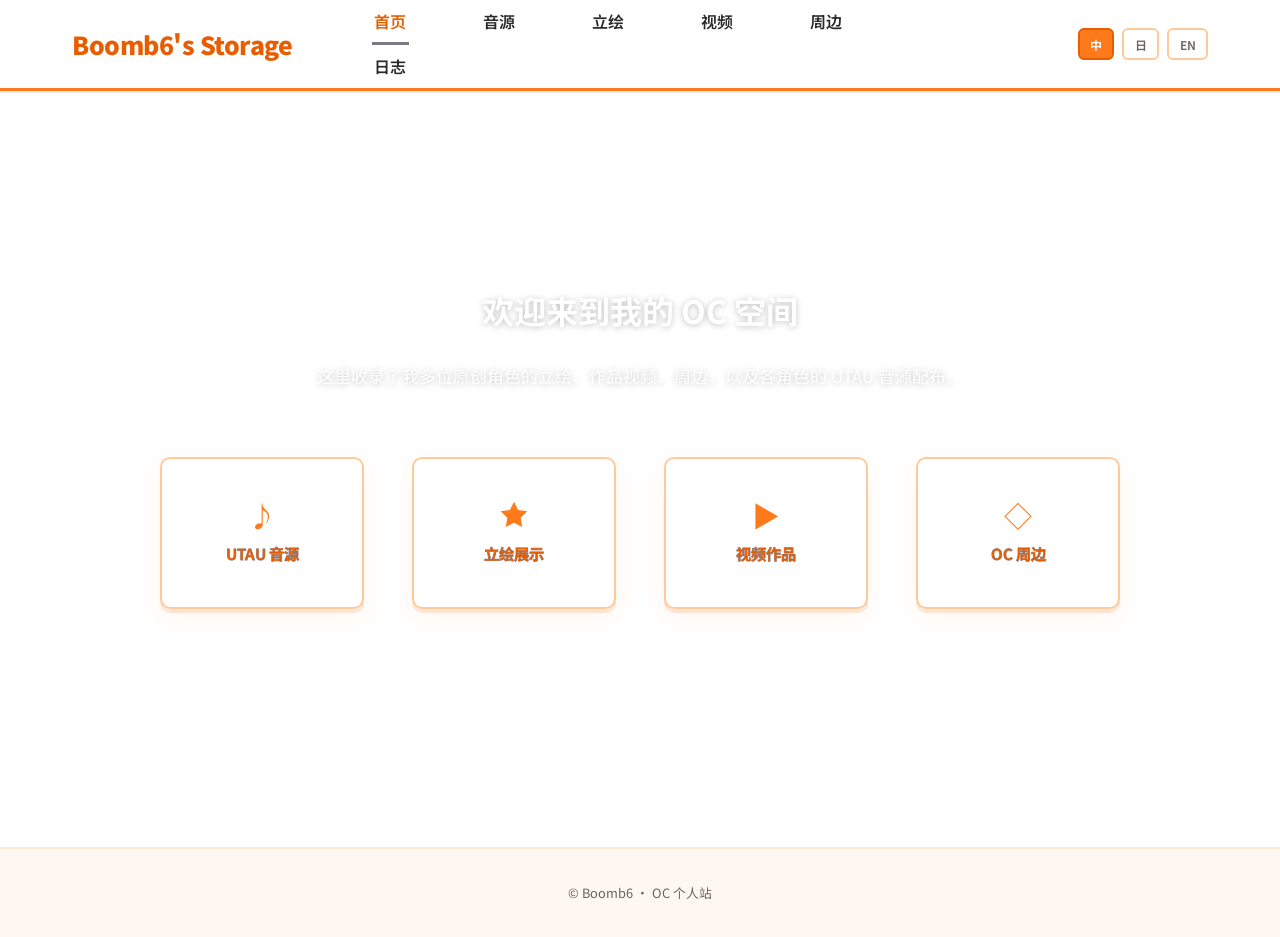
==== index.html @ de1bec45 "Add files via upload" ====
<!DOCTYPE html>
<html lang="zh-CN">
<head>
    <meta charset="UTF-8">
    <meta name="viewport" content="width=device-width, initial-scale=1.0">
    <title>Boomb6's Storage — Home</title>
    <link rel="stylesheet" href="css/style.css">
</head>
<!-- 1. 修改 body 标签，添加 class="has-bg" -->
<body data-page="home" class="has-bg">
    <!-- 导航栏 -->
    <header class="site-header">
        <nav class="nav-inner">
            <a href="index.html" class="site-logo" data-i18n="site.name">Boomb6's Storage</a>
            <ul class="nav-links">
                <li><a href="index.html" data-page="home" data-i18n="nav.home">首页</a></li>
                <li><a href="voicebank.html" data-page="voicebank" data-i18n="nav.voicebank">音源</a></li>
                <li><a href="gallery.html" data-page="gallery" data-i18n="nav.gallery">立绘</a></li>
                <li><a href="videos.html" data-page="videos" data-i18n="nav.videos">视频</a></li>
                <li><a href="merch.html" data-page="merch" data-i18n="nav.merch">周边</a></li>
                <li><a href="blog.html" data-page="blog" data-i18n="nav.blog">日志</a></li>
            </ul>
            <div class="lang-switcher" aria-label="Language">
                <button type="button" data-lang="zh" class="active">中</button>
                <button type="button" data-lang="ja">日</button>
                <button type="button" data-lang="en">EN</button>
            </div>
        </nav>
    </header>

    <!-- 主体内容 -->
    <main class="main-home">
        <!-- 2. 删除原有的背景图 div -->
        <!-- <div class="home-bg" aria-hidden="true">
            <img src="assets/images/home-bg.jpg" alt="">
        </div> -->
        
        <section class="hero">
            <div class="hero-content">
                <img src="assets/images/avatar.png" alt="OC" class="hero-avatar" width="160" height="160" onerror="this.style.display='none'">
                <h1 data-i18n="home.title">欢迎来到我的 OC 空间</h1>
                <p data-i18n="home.subtitle">这里存放着我的原创角色资料、UTAU 音源、立绘、作品视频与周边展示。</p>
                
                <!-- 快捷入口 -->
                <div class="quick-links">
                    <a href="voicebank.html" class="quick-card">
                        <div class="icon">♪</div>
                        <h3 data-i18n="home.quick.voicebank">UTAU 音源</h3>
                    </a>
                    <a href="gallery.html" class="quick-card">
                        <div class="icon" aria-hidden="true">
                            <svg viewBox="0 0 24 24" xmlns="http://www.w3.org/2000/svg" focusable="false">
                                <path d="M12 2l3.09 6.26L22 9.27l-5 4.87 1.18 6.88L12 17.77l-6.18 3.25L7 14.14 2 9.27l6.91-1.01L12 2z"/>
                            </svg>
                        </div>
                        <h3 data-i18n="home.quick.gallery">立绘展示</h3>
                    </a>
                    <a href="videos.html" class="quick-card">
                        <div class="icon">▶</div>
                        <h3 data-i18n="home.quick.videos">视频作品</h3>
                    </a>
                    <a href="merch.html" class="quick-card">
                        <div class="icon">◇</div>
                        <h3 data-i18n="home.quick.merch">OC 周边</h3>
                    </a>
                </div>
            </div>
        </section>
    </main>

    <footer class="site-footer">
        <p data-i18n="footer">© Boomb6 · OC 个人站</p>
    </footer>

    <!-- 脚本 -->
    <script src="js/i18n.js"></script>
    <script src="js/main.js"></script>
</body>
</html>
---- css/style.css ----
/* Boomb6's Storage — 2000s 橙白 + 原子灰 */
@import url('https://fonts.googleapis.com/css2?family=Noto+Sans+JP:wght@400;600;800;900&family=Noto+Sans+SC:wght@400;600;800;900&family=Noto+Sans:wght@400;600;800;900&display=swap');

:root {
  --bg: #ffffff;
  --bg-soft: #fff8f2;
  --bg-card: #ffffff;
  --text: #2a2a2a;
  --text-muted: #6b635c;
  --orange: #ff7a1a;
  --orange-deep: #e85d00;
  --orange-light: #ffb347;
  --orange-pale: #ffe8d4;
  --atomic-gray: #b8b8c0;
  --atomic-gray-deep: #7a7a85;
  --atomic-gray-pale: #ececee;
  --border: #ffc99a;
  --shadow: 0 4px 0 rgba(232, 93, 0, 0.12), 0 8px 24px rgba(255, 122, 26, 0.08);
  --radius: 10px;
  --nav-height: 88px;
  --nav-max-width: 1600px;
  --nav-inline: 4.5rem;
  --nav-link-gap: 4.5rem;
  --max-width: 1280px;
  --space-section: 5rem;
  --space-block: 3rem;
  --space-inline: 3.5rem;
  --font-ja: 'Noto Sans JP', 'MS PGothic', sans-serif;
  --font-zh: 'Noto Sans SC', 'Microsoft YaHei', sans-serif;
  --font-en: 'Noto Sans', 'Trebuchet MS', sans-serif;
  --fw-logo: 900;
  --fw-nav: 600;
}

*, *::before, *::after { box-sizing: border-box; margin: 0; padding: 0; }
html { scroll-behavior: smooth; }

body {
  font-family: var(--font-ja);
  font-weight: 400;
  background: var(--bg);
  background-image:
    linear-gradient(180deg, var(--atomic-gray-pale) 0%, transparent 28%),
    linear-gradient(135deg, var(--bg-soft) 0%, var(--bg) 45%, #fff 100%);
  background-attachment: fixed;
  color: var(--text);
  line-height: 1.85;
  min-height: 100vh;
  display: flex;
  flex-direction: column;
}
body.lang-zh { font-family: var(--font-zh); }
body.lang-en { font-family: var(--font-en); }

/* 顶部导航 */
.site-header {
  position: sticky; top: 0; z-index: 100;
  background: rgba(255, 255, 255, 0.95);
  backdrop-filter: blur(6px);
  border-bottom: 3px solid var(--orange);
  box-shadow: 0 2px 0 var(--atomic-gray-pale);
}
.nav-inner {
  width: 100%; max-width: var(--nav-max-width); margin: 0 auto;
  padding: 0 var(--nav-inline); min-height: var(--nav-height);
  display: flex; align-items: center; justify-content: flex-start; gap: 5rem;
}
.site-logo {
  font-size: 1.55rem; font-weight: var(--fw-logo); color: var(--orange-deep);
  text-decoration: none; letter-spacing: -0.02em; white-space: nowrap;
  flex-shrink: 0; margin-right: auto; line-height: 1.15; -webkit-font-smoothing: antialiased;
}
.nav-links {
  display: flex; flex-wrap: wrap; align-items: center;
  gap: 1rem var(--nav-link-gap); list-style: none; margin-left: auto;
}
.nav-links a {
  color: var(--text); text-decoration: none; font-size: 1rem; font-weight: var(--fw-nav);
  padding: 0.6rem 0.15rem; border-bottom: 3px solid transparent; transition: color 0.2s, border-color 0.2s;
}
.nav-links a:hover { color: var(--orange); }
.nav-links a.active { color: var(--orange-deep); border-bottom-color: var(--atomic-gray-deep); }
.lang-switcher { display: flex; gap: 0.5rem; flex-shrink: 0; margin-left: 3.5rem; }
.lang-switcher button {
  background: var(--bg); border: 2px solid var(--border); color: var(--text-muted);
  font-size: 0.75rem; font-weight: 600; padding: 0.35rem 0.65rem; border-radius: 6px;
  cursor: pointer; font-family: inherit; transition: all 0.2s;
}
.lang-switcher button:hover, .lang-switcher button.active {
  background: var(--orange); border-color: var(--orange-deep); color: #fff;
}

/* 主内容 */
main {
  flex: 1; max-width: var(--max-width); width: 100%; margin: 0 auto;
  padding: var(--space-section) var(--space-inline) 6rem;
}
.page-title { font-size: 1.75rem; font-weight: 700; margin-bottom: 1rem; letter-spacing: 0.03em; color: var(--orange-deep); }
.page-desc { color: var(--text-muted); font-size: 1rem; margin-bottom: var(--space-section); max-width: 48rem; line-height: 1.95; }

/* =========================================
   ✅ 首页专属样式（轻盈中心橙色渐变 + 小标题灰色描边）
   ========================================= */
body[data-page="home"] {
  background-image: 
    url('../assets/images/home-overlay-light.png'),
    url('../assets/images/home-bg.jpg') !important;
  background-size: cover, cover !important;
  background-position: center, center !important;
  background-attachment: fixed, fixed !important;
  background-repeat: no-repeat, no-repeat !important;
  background-color: var(--bg);
}

/* 首页大标题/描述：白色+轻微阴影 */
.hero h1, .hero p, 
body[data-page="home"] .page-title, 
body[data-page="home"] .page-desc {
  color: #ffffff !important;
  text-shadow: 0 1px 6px rgba(0, 0, 0, 0.25) !important;
}

/* ✅ 新增：首页小标题灰色描边，提升清晰度 */
.quick-card h3 {
  color: var(--orange-deep) !important;
  text-shadow: none !important;
  /* 使用 paint-order 让描边在文字下层，不侵蚀字形 */
  -webkit-text-stroke: 0.8px var(--atomic-gray-deep);
  paint-order: stroke fill;
}
/* ========================================= */

/* 首页布局 */
.main-home {
  position: relative; flex: 1; width: 100%; max-width: none; margin: 0; padding: 0;
  min-height: calc(100svh - var(--nav-height) - 5.5rem);
  display: flex; flex-direction: column; align-items: stretch; overflow: hidden;
}
.hero {
  position: relative; z-index: 1; flex: 1; width: 100%; max-width: var(--max-width);
  margin: 0 auto; padding: 5rem var(--space-inline) 6rem; text-align: center;
  display: flex; flex-direction: column; justify-content: center;
}
.hero-content { position: relative; width: 100%; }
.hero-avatar {
  width: 180px; height: 180px; border-radius: 50%; object-fit: cover;
  border: 4px solid var(--orange); box-shadow: 0 0 0 4px var(--atomic-gray-pale), var(--shadow);
  margin-bottom: 2.5rem; background: var(--orange-pale);
}
.hero h1 { font-size: 2rem; font-weight: 700; margin-bottom: 1.25rem; }
.hero p { max-width: 48rem; margin: 0 auto 4rem; font-size: 1.05rem; line-height: 1.95; }
.quick-links {
  display: grid; grid-template-columns: repeat(auto-fit, minmax(180px, 1fr));
  gap: var(--space-block); margin-top: 3rem; max-width: 960px; margin-left: auto; margin-right: auto;
}
.quick-card {
  display: flex; flex-direction: column; align-items: center; justify-content: flex-start;
  border: 2px solid var(--border); border-radius: var(--radius); padding: 2.5rem 2rem;
  min-height: 9.5rem; text-decoration: none; color: var(--text); text-align: center;
  transition: transform 0.2s, box-shadow 0.2s, border-color 0.2s; box-shadow: var(--shadow);
  background: rgba(255, 255, 255, 0.92) !important; backdrop-filter: blur(4px);
}
.quick-card:hover {
  transform: translateY(-4px); border-color: var(--atomic-gray-deep);
  box-shadow: 0 6px 0 rgba(122, 122, 133, 0.25), 0 12px 28px rgba(255, 122, 26, 0.12);
}
.quick-card .icon {
  display: flex; align-items: center; justify-content: center; width: 2rem; height: 2rem;
  margin: 0 0 0.75rem; font-size: 1.75rem; line-height: 1; color: var(--orange); flex-shrink: 0;
}
.quick-card .icon svg { display: block; width: 100%; height: 100%; fill: currentColor; }
.quick-card h3 { margin: 0; font-size: 0.95rem; font-weight: 600; line-height: 1.4; }

/* 卡片通用 */
.card {
  background: var(--bg-card); border: 2px solid var(--border); border-radius: var(--radius);
  padding: 3.25rem; margin-bottom: var(--space-block); box-shadow: var(--shadow);
}
.card h2 {
  font-size: 1.15rem; font-weight: 700; margin-bottom: 1.25rem; padding-bottom: 0.75rem;
  border-bottom: 2px dashed var(--atomic-gray); color: var(--orange-deep);
}

/* 音源页 */
.voicebank-info { display: flex; flex-wrap: wrap; gap: 4rem; align-items: flex-start; }
.voicebank-cover {
  width: 220px; height: 220px; border-radius: var(--radius); object-fit: cover;
  background: var(--orange-pale); flex-shrink: 0; border: 3px solid var(--orange);
  box-shadow: 0 0 0 3px var(--atomic-gray-pale);
}
.voicebank-meta { flex: 1; min-width: 240px; }
.voicebank-char-name { font-size: 1.5rem; font-weight: 700; letter-spacing: 0.04em; margin-bottom: 1.5rem; color: var(--orange-deep); }
.voicebank-meta dl { display: grid; grid-template-columns: auto 1fr; gap: 1rem 2.5rem; font-size: 0.95rem; margin-bottom: 2rem; line-height: 1.8; }
.voicebank-meta dt { color: var(--text-muted); font-weight: 600; }
.voicebank-meta dd { font-weight: 500; }
.audio-preview { margin: 2rem 0; }
.audio-preview audio { width: 100%; max-width: 420px; height: 44px; }
.audio-preview label { display: block; font-size: 0.9rem; font-weight: 600; color: var(--orange-deep); margin-bottom: 0.75rem; }
.btn-download {
  display: inline-flex; align-items: center; gap: 0.6rem;
  background: linear-gradient(180deg, var(--orange-light) 0%, var(--orange) 100%);
  color: #fff; text-decoration: none; padding: 0.85rem 1.5rem; border-radius: var(--radius);
  font-size: 0.95rem; font-weight: 600; border: 2px solid var(--orange-deep); cursor: pointer;
  transition: filter 0.2s, transform 0.2s; box-shadow: 0 3px 0 var(--orange-deep);
}
.btn-download:hover { filter: brightness(1.05); transform: translateY(-1px); }
.btn-download:active { transform: translateY(2px); box-shadow: none; }
.btn-download svg { width: 18px; height: 18px; }
.usage-note {
  font-size: 0.85rem; color: var(--text-muted); margin-top: 1.5rem; line-height: 1.85;
  padding: 1rem 1.25rem; background: var(--atomic-gray-pale);
  border-left: 4px solid var(--atomic-gray-deep); border-radius: 0 var(--radius) var(--radius) 0;
}

/* 立绘画廊 */
body[data-page="gallery"] main { max-width: 1100px; }
.gallery-stack { display: flex; flex-direction: column; align-items: center; gap: var(--space-section); width: 100%; }
.gallery-item { width: 100%; max-width: 1000px; margin: 0; display: flex; flex-direction: column; gap: 1rem; }
.gallery-item figcaption { font-size: 1.05rem; font-weight: 700; color: var(--orange-deep); padding: 0 0.25rem; letter-spacing: 0.03em; }
.gallery-figure-media {
  display: flex; justify-content: center; align-items: center; width: 100%; padding: 1.75rem;
  background: var(--bg-card); border: 2px solid var(--border); border-radius: var(--radius);
  box-shadow: var(--shadow); transition: border-color 0.2s, box-shadow 0.2s; min-height: 160px;
}
.gallery-item:hover .gallery-figure-media { border-color: var(--atomic-gray-deep); box-shadow: 0 6px 0 rgba(122, 122, 133, 0.2), 0 12px 28px rgba(255, 122, 26, 0.1); }
.gallery-item img { display: block; width: auto; height: auto; max-width: 100%; max-height: min(85vh, 1200px); object-fit: contain; background: transparent; cursor: zoom-in; }
.gallery-item.is-portrait img { max-height: min(90vh, 1400px); }
.gallery-item.is-landscape img { max-width: 100%; max-height: min(72vh, 900px); }
.gallery-item.is-square img { max-width: min(100%, 720px); max-height: min(85vh, 900px); }
.gallery-figure-media:has(img.is-broken) { min-height: 200px; background: linear-gradient(135deg, var(--orange-pale) 0%, var(--atomic-gray-pale) 100%); }
.gallery-figure-media:has(img.is-broken)::after { content: 'Image'; color: var(--text-muted); font-size: 0.85rem; font-weight: 600; }

/* 灯箱 */
.lightbox { display: none; position: fixed; inset: 0; z-index: 200; background: rgba(232, 93, 0, 0.88); align-items: center; justify-content: center; padding: 2rem; }
.lightbox.open { display: flex; }
.lightbox img { width: auto; height: auto; max-width: 96vw; max-height: 92vh; object-fit: contain; border-radius: var(--radius); border: 4px solid #fff; box-shadow: 0 0 0 4px var(--atomic-gray); }
.lightbox-close { position: absolute; top: 1.5rem; right: 1.5rem; background: #fff; border: 2px solid var(--orange-deep); color: var(--orange-deep); font-size: 1.5rem; width: 2.5rem; height: 2.5rem; border-radius: 50%; cursor: pointer; line-height: 1; font-weight: 700; }

/* 视频 */
.video-grid { display: grid; gap: var(--space-section); }
.video-item { background: var(--bg-card); border: 2px solid var(--border); border-radius: var(--radius); overflow: hidden; box-shadow: var(--shadow); }
.video-wrapper { position: relative; padding-bottom: 56.25%; height: 0; background: #1a1a1a; border-bottom: 3px solid var(--orange); }
.video-wrapper iframe, .video-wrapper video { position: absolute; top: 0; left: 0; width: 100%; height: 100%; border: none; }
.video-item .video-info { padding: 2rem 2.25rem; }
.video-item h3 { font-size: 1.1rem; font-weight: 700; margin-bottom: 0.5rem; color: var(--orange-deep); }
.video-item p { font-size: 0.9rem; color: var(--text-muted); line-height: 1.8; }

/* 周边 */
.merch-grid { display: grid; grid-template-columns: repeat(auto-fill, minmax(300px, 1fr)); gap: var(--space-block); }
.merch-item { background: var(--bg-card); border: 2px solid var(--border); border-radius: var(--radius); overflow: hidden; box-shadow: var(--shadow); transition: border-color 0.2s; }
.merch-item:hover { border-color: var(--atomic-gray-deep); }
.merch-item img { width: 100%; aspect-ratio: 1; object-fit: cover; background: var(--orange-pale); border-bottom: 2px solid var(--border); }
.merch-item .merch-body { padding: 2rem 2.25rem; }
.merch-item h3 { font-size: 1rem; font-weight: 700; margin-bottom: 0.5rem; color: var(--orange-deep); }
.merch-item p { font-size: 0.9rem; color: var(--text-muted); line-height: 1.8; }
.merch-tag { display: inline-block; font-size: 0.75rem; font-weight: 600; padding: 0.25rem 0.65rem; background: var(--atomic-gray-pale); border: 1px solid var(--atomic-gray); border-radius: 6px; margin-top: 0.75rem; color: var(--atomic-gray-deep); }

/* 页脚 */
.site-footer { text-align: center; padding: 2rem; font-size: 0.8rem; color: var(--text-muted); border-top: 2px solid var(--orange-pale); background: var(--bg-soft); margin-top: 2rem; }

/* 占位图 */
.placeholder-img { background: linear-gradient(135deg, var(--orange-pale) 0%, var(--atomic-gray-pale) 100%); display: flex; align-items: center; justify-content: center; color: var(--text-muted); font-size: 0.8rem; font-weight: 600; }

/* 响应式 */
@media (max-width: 768px) {
  .nav-inner { flex-wrap: wrap; padding: 1.25rem 1.5rem; gap: 1.25rem; min-height: auto; }
  .site-logo { width: 100%; margin-right: 0; font-size: 1.35rem; }
  .nav-links { width: 100%; margin-left: 0; justify-content: flex-start; gap: 0.75rem 1.75rem; }
  .lang-switcher { margin-left: 0; }
  main { padding: 2.5rem 1.25rem 4rem; }
  .main-home { min-height: calc(100svh - var(--nav-height) - 6rem); }
  .hero { padding: 2.5rem 1.25rem 3.5rem; }
  .card { padding: 1.75rem; }
  .voicebank-cover { width: 100%; max-width: 220px; }
}
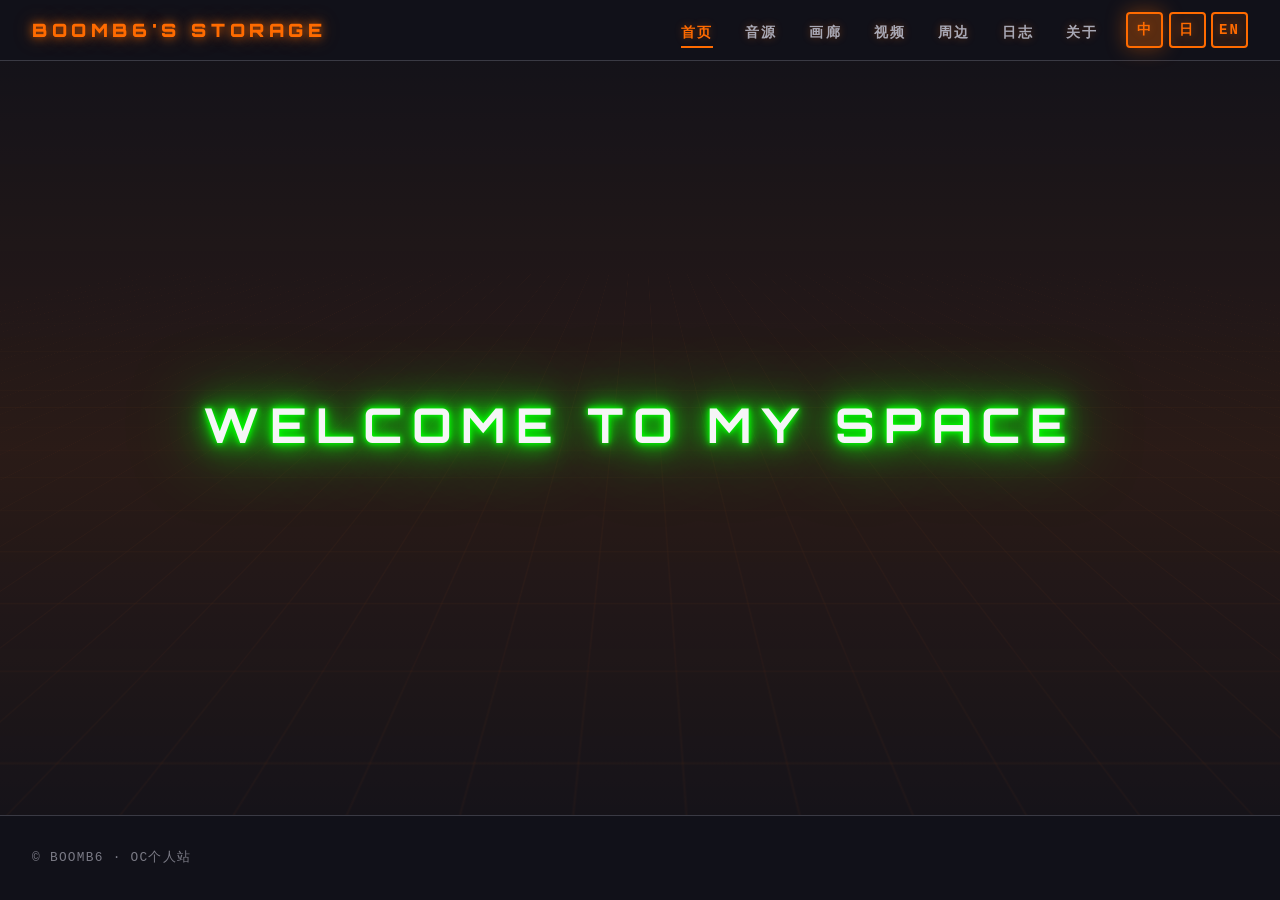
==== commit 1aa343bd: "Add files via upload" ====
--- a/index.html
+++ b/index.html
@@ -1,79 +1,50 @@
-<!DOCTYPE html>
-<html lang="zh-CN">
-<head>
-    <meta charset="UTF-8">
-    <meta name="viewport" content="width=device-width, initial-scale=1.0">
-    <title>Boomb6's Storage — Home</title>
-    <link rel="stylesheet" href="css/style.css">
-</head>
-<!-- 1. 修改 body 标签，添加 class="has-bg" -->
-<body data-page="home" class="has-bg">
-    <!-- 导航栏 -->
-    <header class="site-header">
-        <nav class="nav-inner">
-            <a href="index.html" class="site-logo" data-i18n="site.name">Boomb6's Storage</a>
-            <ul class="nav-links">
-                <li><a href="index.html" data-page="home" data-i18n="nav.home">首页</a></li>
-                <li><a href="voicebank.html" data-page="voicebank" data-i18n="nav.voicebank">音源</a></li>
-                <li><a href="gallery.html" data-page="gallery" data-i18n="nav.gallery">立绘</a></li>
-                <li><a href="videos.html" data-page="videos" data-i18n="nav.videos">视频</a></li>
-                <li><a href="merch.html" data-page="merch" data-i18n="nav.merch">周边</a></li>
-                <li><a href="blog.html" data-page="blog" data-i18n="nav.blog">日志</a></li>
-            </ul>
-            <div class="lang-switcher" aria-label="Language">
-                <button type="button" data-lang="zh" class="active">中</button>
-                <button type="button" data-lang="ja">日</button>
-                <button type="button" data-lang="en">EN</button>
-            </div>
-        </nav>
-    </header>
-
-    <!-- 主体内容 -->
-    <main class="main-home">
-        <!-- 2. 删除原有的背景图 div -->
-        <!-- <div class="home-bg" aria-hidden="true">
-            <img src="assets/images/home-bg.jpg" alt="">
-        </div> -->
-        
-        <section class="hero">
-            <div class="hero-content">
-                <img src="assets/images/avatar.png" alt="OC" class="hero-avatar" width="160" height="160" onerror="this.style.display='none'">
-                <h1 data-i18n="home.title">欢迎来到我的 OC 空间</h1>
-                <p data-i18n="home.subtitle">这里存放着我的原创角色资料、UTAU 音源、立绘、作品视频与周边展示。</p>
-                
-                <!-- 快捷入口 -->
-                <div class="quick-links">
-                    <a href="voicebank.html" class="quick-card">
-                        <div class="icon">♪</div>
-                        <h3 data-i18n="home.quick.voicebank">UTAU 音源</h3>
-                    </a>
-                    <a href="gallery.html" class="quick-card">
-                        <div class="icon" aria-hidden="true">
-                            <svg viewBox="0 0 24 24" xmlns="http://www.w3.org/2000/svg" focusable="false">
-                                <path d="M12 2l3.09 6.26L22 9.27l-5 4.87 1.18 6.88L12 17.77l-6.18 3.25L7 14.14 2 9.27l6.91-1.01L12 2z"/>
-                            </svg>
-                        </div>
-                        <h3 data-i18n="home.quick.gallery">立绘展示</h3>
-                    </a>
-                    <a href="videos.html" class="quick-card">
-                        <div class="icon">▶</div>
-                        <h3 data-i18n="home.quick.videos">视频作品</h3>
-                    </a>
-                    <a href="merch.html" class="quick-card">
-                        <div class="icon">◇</div>
-                        <h3 data-i18n="home.quick.merch">OC 周边</h3>
-                    </a>
-                </div>
-            </div>
-        </section>
-    </main>
-
-    <footer class="site-footer">
-        <p data-i18n="footer">© Boomb6 · OC 个人站</p>
-    </footer>
-
-    <!-- 脚本 -->
-    <script src="js/i18n.js"></script>
-    <script src="js/main.js"></script>
-</body>
-</html>
+<!DOCTYPE html>
+<html lang="zh-CN">
+<head>
+    <meta charset="UTF-8">
+    <meta name="viewport" content="width=device-width, initial-scale=1.0">
+    <title>Boomb6's Storage</title>
+    <link rel="icon" href="data:image/svg+xml,<svg xmlns='http://www.w3.org/2000/svg' viewBox='0 0 32 32'><rect width='32' height='32' fill='%230A0A12'/><line x1='4' y1='16' x2='10' y2='16' stroke='%23FF6B00' stroke-width='2'/><line x1='22' y1='16' x2='28' y2='16' stroke='%23FF6B00' stroke-width='2'/><line x1='16' y1='4' x2='16' y2='10' stroke='%23FF6B00' stroke-width='2'/><line x1='16' y1='22' x2='16' y2='28' stroke='%23FF6B00' stroke-width='2'/><circle cx='16' cy='16' r='5' fill='none' stroke='%23FF6B00' stroke-width='2'/><circle cx='16' cy='16' r='2' fill='%23FF6B00'/></svg>" type="image/svg+xml">
+    <link rel="preconnect" href="https://fonts.googleapis.com">
+    <link rel="preconnect" href="https://fonts.gstatic.com" crossorigin>
+    <link href="https://fonts.googleapis.com/css2?family=Orbitron:wght@400;500;600;700;800;900&family=Share+Tech+Mono&family=Courier+New&family=Press+Start+2P&family=Noto+Sans+Mono+CJK+SC:wght@400;500;600;700&family=Noto+Sans+Mono+CJK+JP:wght@400;500;600;700&display=swap" rel="stylesheet">
+    <link rel="stylesheet" href="css/style.css">
+</head>
+<body data-page="home">
+    <div class="home-bg"></div>
+    <header class="site-header">
+        <nav class="nav-inner">
+            <a href="index.html" class="site-logo" data-i18n="site.name"><span class="logo-icon">★</span>Boomb6's Storage</a>
+            <ul class="nav-links">
+                <li><a href="index.html" data-page="home" data-i18n="nav.home">HOME</a></li>
+                <li><a href="voicebank.html" data-page="voicebank" data-i18n="nav.voicebank">VOICEBANK</a></li>
+                <li><a href="gallery.html" data-page="gallery" data-i18n="nav.gallery">GALLERY</a></li>
+                <li><a href="videos.html" data-page="videos" data-i18n="nav.videos">VIDEOS</a></li>
+                <li><a href="merch.html" data-page="merch" data-i18n="nav.merch">MERCH</a></li>
+                <li><a href="blog.html" data-page="blog" data-i18n="nav.blog">BLOG</a></li>
+                <li><a href="about.html" data-page="about" data-i18n="nav.about">ABOUT</a></li>
+            </ul>
+            <div class="lang-switcher">
+                <button type="button" data-lang="zh" class="active">中</button>
+                <button type="button" data-lang="ja">日</button>
+                <button type="button" data-lang="en">EN</button>
+            </div>
+        </nav>
+    </header>
+
+    <main class="main-home">
+        <section class="hero">
+            <div class="hero-content">
+                <h1 class="digital-title">WELCOME TO MY SPACE</h1>
+            </div>
+        </section>
+    </main>
+
+    <footer class="site-footer">
+        <p data-i18n="footer">© Boomb6 · OC个人站</p>
+    </footer>
+
+    <script src="js/i18n.js"></script>
+    <script src="js/main.js"></script>
+</body>
+</html>
--- a/css/style.css
+++ b/css/style.css
@@ -1,275 +1,1303 @@
-/* Boomb6's Storage — 2000s 橙白 + 原子灰 */
-@import url('https://fonts.googleapis.com/css2?family=Noto+Sans+JP:wght@400;600;800;900&family=Noto+Sans+SC:wght@400;600;800;900&family=Noto+Sans:wght@400;600;800;900&display=swap');
-
-:root {
-  --bg: #ffffff;
-  --bg-soft: #fff8f2;
-  --bg-card: #ffffff;
-  --text: #2a2a2a;
-  --text-muted: #6b635c;
-  --orange: #ff7a1a;
-  --orange-deep: #e85d00;
-  --orange-light: #ffb347;
-  --orange-pale: #ffe8d4;
-  --atomic-gray: #b8b8c0;
-  --atomic-gray-deep: #7a7a85;
-  --atomic-gray-pale: #ececee;
-  --border: #ffc99a;
-  --shadow: 0 4px 0 rgba(232, 93, 0, 0.12), 0 8px 24px rgba(255, 122, 26, 0.08);
-  --radius: 10px;
-  --nav-height: 88px;
-  --nav-max-width: 1600px;
-  --nav-inline: 4.5rem;
-  --nav-link-gap: 4.5rem;
-  --max-width: 1280px;
-  --space-section: 5rem;
-  --space-block: 3rem;
-  --space-inline: 3.5rem;
-  --font-ja: 'Noto Sans JP', 'MS PGothic', sans-serif;
-  --font-zh: 'Noto Sans SC', 'Microsoft YaHei', sans-serif;
-  --font-en: 'Noto Sans', 'Trebuchet MS', sans-serif;
-  --fw-logo: 900;
-  --fw-nav: 600;
-}
-
-*, *::before, *::after { box-sizing: border-box; margin: 0; padding: 0; }
-html { scroll-behavior: smooth; }
-
-body {
-  font-family: var(--font-ja);
-  font-weight: 400;
-  background: var(--bg);
-  background-image:
-    linear-gradient(180deg, var(--atomic-gray-pale) 0%, transparent 28%),
-    linear-gradient(135deg, var(--bg-soft) 0%, var(--bg) 45%, #fff 100%);
-  background-attachment: fixed;
-  color: var(--text);
-  line-height: 1.85;
-  min-height: 100vh;
-  display: flex;
-  flex-direction: column;
-}
-body.lang-zh { font-family: var(--font-zh); }
-body.lang-en { font-family: var(--font-en); }
-
-/* 顶部导航 */
-.site-header {
-  position: sticky; top: 0; z-index: 100;
-  background: rgba(255, 255, 255, 0.95);
-  backdrop-filter: blur(6px);
-  border-bottom: 3px solid var(--orange);
-  box-shadow: 0 2px 0 var(--atomic-gray-pale);
-}
-.nav-inner {
-  width: 100%; max-width: var(--nav-max-width); margin: 0 auto;
-  padding: 0 var(--nav-inline); min-height: var(--nav-height);
-  display: flex; align-items: center; justify-content: flex-start; gap: 5rem;
-}
-.site-logo {
-  font-size: 1.55rem; font-weight: var(--fw-logo); color: var(--orange-deep);
-  text-decoration: none; letter-spacing: -0.02em; white-space: nowrap;
-  flex-shrink: 0; margin-right: auto; line-height: 1.15; -webkit-font-smoothing: antialiased;
-}
-.nav-links {
-  display: flex; flex-wrap: wrap; align-items: center;
-  gap: 1rem var(--nav-link-gap); list-style: none; margin-left: auto;
-}
-.nav-links a {
-  color: var(--text); text-decoration: none; font-size: 1rem; font-weight: var(--fw-nav);
-  padding: 0.6rem 0.15rem; border-bottom: 3px solid transparent; transition: color 0.2s, border-color 0.2s;
-}
-.nav-links a:hover { color: var(--orange); }
-.nav-links a.active { color: var(--orange-deep); border-bottom-color: var(--atomic-gray-deep); }
-.lang-switcher { display: flex; gap: 0.5rem; flex-shrink: 0; margin-left: 3.5rem; }
-.lang-switcher button {
-  background: var(--bg); border: 2px solid var(--border); color: var(--text-muted);
-  font-size: 0.75rem; font-weight: 600; padding: 0.35rem 0.65rem; border-radius: 6px;
-  cursor: pointer; font-family: inherit; transition: all 0.2s;
-}
-.lang-switcher button:hover, .lang-switcher button.active {
-  background: var(--orange); border-color: var(--orange-deep); color: #fff;
-}
-
-/* 主内容 */
-main {
-  flex: 1; max-width: var(--max-width); width: 100%; margin: 0 auto;
-  padding: var(--space-section) var(--space-inline) 6rem;
-}
-.page-title { font-size: 1.75rem; font-weight: 700; margin-bottom: 1rem; letter-spacing: 0.03em; color: var(--orange-deep); }
-.page-desc { color: var(--text-muted); font-size: 1rem; margin-bottom: var(--space-section); max-width: 48rem; line-height: 1.95; }
-
-/* =========================================
-   ✅ 首页专属样式（轻盈中心橙色渐变 + 小标题灰色描边）
-   ========================================= */
-body[data-page="home"] {
-  background-image: 
-    url('../assets/images/home-overlay-light.png'),
-    url('../assets/images/home-bg.jpg') !important;
-  background-size: cover, cover !important;
-  background-position: center, center !important;
-  background-attachment: fixed, fixed !important;
-  background-repeat: no-repeat, no-repeat !important;
-  background-color: var(--bg);
-}
-
-/* 首页大标题/描述：白色+轻微阴影 */
-.hero h1, .hero p, 
-body[data-page="home"] .page-title, 
-body[data-page="home"] .page-desc {
-  color: #ffffff !important;
-  text-shadow: 0 1px 6px rgba(0, 0, 0, 0.25) !important;
-}
-
-/* ✅ 新增：首页小标题灰色描边，提升清晰度 */
-.quick-card h3 {
-  color: var(--orange-deep) !important;
-  text-shadow: none !important;
-  /* 使用 paint-order 让描边在文字下层，不侵蚀字形 */
-  -webkit-text-stroke: 0.8px var(--atomic-gray-deep);
-  paint-order: stroke fill;
-}
-/* ========================================= */
-
-/* 首页布局 */
-.main-home {
-  position: relative; flex: 1; width: 100%; max-width: none; margin: 0; padding: 0;
-  min-height: calc(100svh - var(--nav-height) - 5.5rem);
-  display: flex; flex-direction: column; align-items: stretch; overflow: hidden;
-}
-.hero {
-  position: relative; z-index: 1; flex: 1; width: 100%; max-width: var(--max-width);
-  margin: 0 auto; padding: 5rem var(--space-inline) 6rem; text-align: center;
-  display: flex; flex-direction: column; justify-content: center;
-}
-.hero-content { position: relative; width: 100%; }
-.hero-avatar {
-  width: 180px; height: 180px; border-radius: 50%; object-fit: cover;
-  border: 4px solid var(--orange); box-shadow: 0 0 0 4px var(--atomic-gray-pale), var(--shadow);
-  margin-bottom: 2.5rem; background: var(--orange-pale);
-}
-.hero h1 { font-size: 2rem; font-weight: 700; margin-bottom: 1.25rem; }
-.hero p { max-width: 48rem; margin: 0 auto 4rem; font-size: 1.05rem; line-height: 1.95; }
-.quick-links {
-  display: grid; grid-template-columns: repeat(auto-fit, minmax(180px, 1fr));
-  gap: var(--space-block); margin-top: 3rem; max-width: 960px; margin-left: auto; margin-right: auto;
-}
-.quick-card {
-  display: flex; flex-direction: column; align-items: center; justify-content: flex-start;
-  border: 2px solid var(--border); border-radius: var(--radius); padding: 2.5rem 2rem;
-  min-height: 9.5rem; text-decoration: none; color: var(--text); text-align: center;
-  transition: transform 0.2s, box-shadow 0.2s, border-color 0.2s; box-shadow: var(--shadow);
-  background: rgba(255, 255, 255, 0.92) !important; backdrop-filter: blur(4px);
-}
-.quick-card:hover {
-  transform: translateY(-4px); border-color: var(--atomic-gray-deep);
-  box-shadow: 0 6px 0 rgba(122, 122, 133, 0.25), 0 12px 28px rgba(255, 122, 26, 0.12);
-}
-.quick-card .icon {
-  display: flex; align-items: center; justify-content: center; width: 2rem; height: 2rem;
-  margin: 0 0 0.75rem; font-size: 1.75rem; line-height: 1; color: var(--orange); flex-shrink: 0;
-}
-.quick-card .icon svg { display: block; width: 100%; height: 100%; fill: currentColor; }
-.quick-card h3 { margin: 0; font-size: 0.95rem; font-weight: 600; line-height: 1.4; }
-
-/* 卡片通用 */
-.card {
-  background: var(--bg-card); border: 2px solid var(--border); border-radius: var(--radius);
-  padding: 3.25rem; margin-bottom: var(--space-block); box-shadow: var(--shadow);
-}
-.card h2 {
-  font-size: 1.15rem; font-weight: 700; margin-bottom: 1.25rem; padding-bottom: 0.75rem;
-  border-bottom: 2px dashed var(--atomic-gray); color: var(--orange-deep);
-}
-
-/* 音源页 */
-.voicebank-info { display: flex; flex-wrap: wrap; gap: 4rem; align-items: flex-start; }
-.voicebank-cover {
-  width: 220px; height: 220px; border-radius: var(--radius); object-fit: cover;
-  background: var(--orange-pale); flex-shrink: 0; border: 3px solid var(--orange);
-  box-shadow: 0 0 0 3px var(--atomic-gray-pale);
-}
-.voicebank-meta { flex: 1; min-width: 240px; }
-.voicebank-char-name { font-size: 1.5rem; font-weight: 700; letter-spacing: 0.04em; margin-bottom: 1.5rem; color: var(--orange-deep); }
-.voicebank-meta dl { display: grid; grid-template-columns: auto 1fr; gap: 1rem 2.5rem; font-size: 0.95rem; margin-bottom: 2rem; line-height: 1.8; }
-.voicebank-meta dt { color: var(--text-muted); font-weight: 600; }
-.voicebank-meta dd { font-weight: 500; }
-.audio-preview { margin: 2rem 0; }
-.audio-preview audio { width: 100%; max-width: 420px; height: 44px; }
-.audio-preview label { display: block; font-size: 0.9rem; font-weight: 600; color: var(--orange-deep); margin-bottom: 0.75rem; }
-.btn-download {
-  display: inline-flex; align-items: center; gap: 0.6rem;
-  background: linear-gradient(180deg, var(--orange-light) 0%, var(--orange) 100%);
-  color: #fff; text-decoration: none; padding: 0.85rem 1.5rem; border-radius: var(--radius);
-  font-size: 0.95rem; font-weight: 600; border: 2px solid var(--orange-deep); cursor: pointer;
-  transition: filter 0.2s, transform 0.2s; box-shadow: 0 3px 0 var(--orange-deep);
-}
-.btn-download:hover { filter: brightness(1.05); transform: translateY(-1px); }
-.btn-download:active { transform: translateY(2px); box-shadow: none; }
-.btn-download svg { width: 18px; height: 18px; }
-.usage-note {
-  font-size: 0.85rem; color: var(--text-muted); margin-top: 1.5rem; line-height: 1.85;
-  padding: 1rem 1.25rem; background: var(--atomic-gray-pale);
-  border-left: 4px solid var(--atomic-gray-deep); border-radius: 0 var(--radius) var(--radius) 0;
-}
-
-/* 立绘画廊 */
-body[data-page="gallery"] main { max-width: 1100px; }
-.gallery-stack { display: flex; flex-direction: column; align-items: center; gap: var(--space-section); width: 100%; }
-.gallery-item { width: 100%; max-width: 1000px; margin: 0; display: flex; flex-direction: column; gap: 1rem; }
-.gallery-item figcaption { font-size: 1.05rem; font-weight: 700; color: var(--orange-deep); padding: 0 0.25rem; letter-spacing: 0.03em; }
-.gallery-figure-media {
-  display: flex; justify-content: center; align-items: center; width: 100%; padding: 1.75rem;
-  background: var(--bg-card); border: 2px solid var(--border); border-radius: var(--radius);
-  box-shadow: var(--shadow); transition: border-color 0.2s, box-shadow 0.2s; min-height: 160px;
-}
-.gallery-item:hover .gallery-figure-media { border-color: var(--atomic-gray-deep); box-shadow: 0 6px 0 rgba(122, 122, 133, 0.2), 0 12px 28px rgba(255, 122, 26, 0.1); }
-.gallery-item img { display: block; width: auto; height: auto; max-width: 100%; max-height: min(85vh, 1200px); object-fit: contain; background: transparent; cursor: zoom-in; }
-.gallery-item.is-portrait img { max-height: min(90vh, 1400px); }
-.gallery-item.is-landscape img { max-width: 100%; max-height: min(72vh, 900px); }
-.gallery-item.is-square img { max-width: min(100%, 720px); max-height: min(85vh, 900px); }
-.gallery-figure-media:has(img.is-broken) { min-height: 200px; background: linear-gradient(135deg, var(--orange-pale) 0%, var(--atomic-gray-pale) 100%); }
-.gallery-figure-media:has(img.is-broken)::after { content: 'Image'; color: var(--text-muted); font-size: 0.85rem; font-weight: 600; }
-
-/* 灯箱 */
-.lightbox { display: none; position: fixed; inset: 0; z-index: 200; background: rgba(232, 93, 0, 0.88); align-items: center; justify-content: center; padding: 2rem; }
-.lightbox.open { display: flex; }
-.lightbox img { width: auto; height: auto; max-width: 96vw; max-height: 92vh; object-fit: contain; border-radius: var(--radius); border: 4px solid #fff; box-shadow: 0 0 0 4px var(--atomic-gray); }
-.lightbox-close { position: absolute; top: 1.5rem; right: 1.5rem; background: #fff; border: 2px solid var(--orange-deep); color: var(--orange-deep); font-size: 1.5rem; width: 2.5rem; height: 2.5rem; border-radius: 50%; cursor: pointer; line-height: 1; font-weight: 700; }
-
-/* 视频 */
-.video-grid { display: grid; gap: var(--space-section); }
-.video-item { background: var(--bg-card); border: 2px solid var(--border); border-radius: var(--radius); overflow: hidden; box-shadow: var(--shadow); }
-.video-wrapper { position: relative; padding-bottom: 56.25%; height: 0; background: #1a1a1a; border-bottom: 3px solid var(--orange); }
-.video-wrapper iframe, .video-wrapper video { position: absolute; top: 0; left: 0; width: 100%; height: 100%; border: none; }
-.video-item .video-info { padding: 2rem 2.25rem; }
-.video-item h3 { font-size: 1.1rem; font-weight: 700; margin-bottom: 0.5rem; color: var(--orange-deep); }
-.video-item p { font-size: 0.9rem; color: var(--text-muted); line-height: 1.8; }
-
-/* 周边 */
-.merch-grid { display: grid; grid-template-columns: repeat(auto-fill, minmax(300px, 1fr)); gap: var(--space-block); }
-.merch-item { background: var(--bg-card); border: 2px solid var(--border); border-radius: var(--radius); overflow: hidden; box-shadow: var(--shadow); transition: border-color 0.2s; }
-.merch-item:hover { border-color: var(--atomic-gray-deep); }
-.merch-item img { width: 100%; aspect-ratio: 1; object-fit: cover; background: var(--orange-pale); border-bottom: 2px solid var(--border); }
-.merch-item .merch-body { padding: 2rem 2.25rem; }
-.merch-item h3 { font-size: 1rem; font-weight: 700; margin-bottom: 0.5rem; color: var(--orange-deep); }
-.merch-item p { font-size: 0.9rem; color: var(--text-muted); line-height: 1.8; }
-.merch-tag { display: inline-block; font-size: 0.75rem; font-weight: 600; padding: 0.25rem 0.65rem; background: var(--atomic-gray-pale); border: 1px solid var(--atomic-gray); border-radius: 6px; margin-top: 0.75rem; color: var(--atomic-gray-deep); }
-
-/* 页脚 */
-.site-footer { text-align: center; padding: 2rem; font-size: 0.8rem; color: var(--text-muted); border-top: 2px solid var(--orange-pale); background: var(--bg-soft); margin-top: 2rem; }
-
-/* 占位图 */
-.placeholder-img { background: linear-gradient(135deg, var(--orange-pale) 0%, var(--atomic-gray-pale) 100%); display: flex; align-items: center; justify-content: center; color: var(--text-muted); font-size: 0.8rem; font-weight: 600; }
-
-/* 响应式 */
-@media (max-width: 768px) {
-  .nav-inner { flex-wrap: wrap; padding: 1.25rem 1.5rem; gap: 1.25rem; min-height: auto; }
-  .site-logo { width: 100%; margin-right: 0; font-size: 1.35rem; }
-  .nav-links { width: 100%; margin-left: 0; justify-content: flex-start; gap: 0.75rem 1.75rem; }
-  .lang-switcher { margin-left: 0; }
-  main { padding: 2.5rem 1.25rem 4rem; }
-  .main-home { min-height: calc(100svh - var(--nav-height) - 6rem); }
-  .hero { padding: 2.5rem 1.25rem 3.5rem; }
-  .card { padding: 1.75rem; }
-  .voicebank-cover { width: 100%; max-width: 220px; }
-}+@font-face {
+    font-family: 'DS-Digital';
+    src: url('https://fonts.cdnfonts.com/s/14259/DS-Digital.woff') format('woff');
+    font-weight: normal;
+    font-style: normal;
+}
+
+@font-face {
+    font-family: 'DS-Digital';
+    src: url('https://fonts.cdnfonts.com/s/14259/DS-Digital-Bold.woff') format('woff');
+    font-weight: bold;
+    font-style: normal;
+}
+
+:root {
+    --orange: #FF6B00;
+    --orange-light: #FFA500;
+    --orange-deep: #CC5500;
+    --orange-glow: rgba(255, 107, 0, 0.3);
+    
+    --atomic-gray-100: #F5F5F7;
+    --atomic-gray-200: #E8E8ED;
+    --atomic-gray-300: #D0D0D8;
+    --atomic-gray-400: #A8A8B5;
+    --atomic-gray-500: #7A7A85;
+    --atomic-gray-600: #5A5A68;
+    --atomic-gray-700: #4A4A55;
+    --atomic-gray-800: #3A3A44;
+    --atomic-gray-900: #2A2A34;
+    --atomic-gray-950: #1A1A24;
+    
+    --bg-body: #12121A;
+    --bg-card: #1A1A24;
+    --bg-soft: #222230;
+    --bg-hover: #2A2A38;
+    --bg-gradient: linear-gradient(180deg, #12121A 0%, #1A1A24 40%, #12121A 100%);
+    
+    --text: #F5F5F7;
+    --text-muted: #A8A8B5;
+    --text-subtle: #7A7A85;
+    
+    --border: #3A3A44;
+    --border-light: #2A2A34;
+    --border-glow: rgba(255, 107, 0, 0.5);
+    
+    --shadow: 0 4px 12px rgba(0, 0, 0, 0.3);
+    --shadow-glow: 0 0 30px rgba(255, 107, 0, 0.25);
+    --shadow-card: 0 2px 8px rgba(0, 0, 0, 0.2);
+    
+    --radius: 6px;
+    --radius-sm: 4px;
+    --radius-lg: 8px;
+    
+    --nav-height: 60px;
+    --space-xs: 0.5rem;
+    --space-sm: 0.75rem;
+    --space-md: 1rem;
+    --space-lg: 1.5rem;
+    --space-xl: 2rem;
+    --space-xxl: 3rem;
+    
+    --max-width: 1300px;
+    --content-width: 1100px;
+}
+
+* {
+    margin: 0;
+    padding: 0;
+    box-sizing: border-box;
+}
+
+html, body {
+    height: 100%;
+}
+
+body {
+    font-family: 'Courier New', 'Consolas', monospace, 'Microsoft YaHei', sans-serif;
+    background: var(--bg-gradient);
+    background-attachment: fixed;
+    color: var(--text);
+    line-height: 1.6;
+    display: flex;
+    flex-direction: column;
+    letter-spacing: 0.02em;
+}
+
+main {
+    flex: 1;
+    width: 100%;
+}
+
+a {
+    color: var(--orange);
+    text-decoration: none;
+    transition: all 0.3s ease;
+}
+
+a:hover {
+    color: var(--orange-light);
+    text-shadow: 0 0 10px var(--orange-glow);
+}
+
+img {
+    max-width: 100%;
+    height: auto;
+    border: 1px solid var(--border-light);
+}
+
+.site-header {
+    position: sticky;
+    top: 0;
+    z-index: 100;
+    background: rgba(18, 18, 26, 0.98);
+    border-bottom: 1px solid var(--border);
+    backdrop-filter: blur(10px);
+}
+
+.nav-inner {
+    max-width: var(--max-width);
+    margin: 0 auto;
+    padding: 0 2rem;
+    display: flex;
+    align-items: center;
+    justify-content: space-between;
+    min-height: var(--nav-height);
+}
+
+.site-logo {
+    font-size: 1.15rem;
+    font-weight: 900;
+    color: #FF6B00;
+    letter-spacing: 0.25em;
+    text-transform: uppercase;
+    padding: 0.5rem 0;
+    font-family: 'Orbitron', 'Share Tech Mono', monospace;
+    text-shadow: 0 0 10px rgba(255, 107, 0, 0.8), 0 0 20px rgba(255, 107, 0, 0.4);
+    display: inline-flex;
+    align-items: center;
+    gap: 0.75rem;
+}
+
+.site-logo .logo-icon {
+    font-size: 0.875rem;
+    width: 1.5rem;
+    height: 1.5rem;
+    display: flex;
+    align-items: center;
+    justify-content: center;
+    background-color: #FF6B00;
+    color: #3A3A44;
+    border-radius: 4px;
+    text-shadow: none;
+    font-family: monospace;
+}
+
+.nav-links {
+    display: flex;
+    list-style: none;
+    gap: 2rem;
+    margin-left: auto;
+}
+
+.nav-links a {
+    font-weight: 600;
+    font-size: 14px;
+    line-height: 1.2;
+    color: var(--text-muted);
+    padding: 0.5rem 0;
+    transition: all 0.3s ease;
+    letter-spacing: 0.15em;
+    text-transform: uppercase;
+    position: relative;
+    display: inline-block;
+    font-family: 'Courier New', 'Consolas', 'Lucida Console', 'Microsoft YaHei', monospace;
+    text-shadow: 0 0 8px rgba(255, 107, 0, 0.3);
+}
+
+html[lang|="zh"] .nav-links a,
+html[lang|="ja"] .nav-links a {
+    font-family: 'Press Start 2P', 'Noto Sans Mono CJK SC', 'Noto Sans Mono CJK JP', 'MS Gothic', 'SimHei', monospace;
+}
+
+.nav-links a:hover {
+    color: var(--orange);
+}
+
+.nav-links a.active {
+    color: var(--orange);
+    font-weight: 600;
+}
+
+.nav-links a.active::after {
+    content: '';
+    position: absolute;
+    bottom: -2px;
+    left: 0;
+    right: 0;
+    height: 2px;
+    background: var(--orange);
+}
+
+.lang-switcher {
+    display: flex;
+    gap: 0.35rem;
+    margin-left: 1.75rem;
+}
+
+.lang-switcher button {
+    width: 2.3rem;
+    height: 2.3rem;
+    border: 2px solid var(--orange);
+    border-radius: var(--radius-sm);
+    background: rgba(255, 107, 0, 0.1);
+    font-size: 14px;
+    font-weight: 600;
+    cursor: pointer;
+    color: var(--orange);
+    transition: all 0.3s ease;
+    font-family: 'Courier New', 'Consolas', 'Lucida Console', 'Microsoft YaHei', monospace;
+    letter-spacing: 0.15em;
+    text-transform: uppercase;
+    text-shadow: 0 0 8px rgba(255, 107, 0, 0.3);
+}
+
+.lang-switcher button[data-lang="zh"],
+.lang-switcher button[data-lang="ja"] {
+    font-family: 'Press Start 2P', 'Noto Sans Mono CJK SC', 'Noto Sans Mono CJK JP', 'MS Gothic', 'SimHei', monospace;
+}
+
+.lang-switcher button:hover {
+    background: rgba(255, 107, 0, 0.2);
+    box-shadow: 0 0 15px rgba(255, 107, 0, 0.3);
+}
+
+.lang-switcher button.active {
+    background: rgba(255, 107, 0, 0.3);
+    box-shadow: 0 0 20px rgba(255, 107, 0, 0.4);
+}
+
+.main-container {
+    max-width: var(--content-width);
+    margin: 0 auto;
+    padding: var(--space-xxl) var(--space-xl) var(--space-xxl);
+}
+
+.page-title {
+    font-size: 2rem;
+    font-weight: bold;
+    color: var(--text);
+    margin-bottom: var(--space-lg);
+    padding-bottom: var(--space-md);
+    position: relative;
+    letter-spacing: 0.08em;
+    text-transform: uppercase;
+    border-bottom: 1px solid var(--border);
+}
+
+.page-title::after {
+    content: '';
+    position: absolute;
+    left: 0;
+    right: 0;
+    bottom: -1px;
+    height: 2px;
+    background: linear-gradient(90deg, var(--orange), var(--orange-deep), transparent);
+}
+
+.page-desc {
+    font-size: 1rem;
+    color: var(--text-muted);
+    margin-bottom: var(--space-xl);
+    line-height: 1.7;
+    max-width: 800px;
+}
+
+.site-footer {
+    background: rgba(18, 18, 26, 0.98);
+    border-top: 1px solid var(--border);
+    padding: var(--space-xl);
+    margin-top: auto;
+}
+
+.footer-inner {
+    max-width: var(--content-width);
+    margin: 0 auto;
+    text-align: center;
+}
+
+.site-footer p {
+    font-size: 0.8rem;
+    color: var(--atomic-gray-500);
+    letter-spacing: 0.1em;
+    text-transform: uppercase;
+}
+
+.home-bg {
+    position: fixed;
+    inset: 0;
+    z-index: -1;
+    background: var(--bg-body);
+    overflow: hidden;
+}
+
+.home-bg::before {
+    content: '';
+    position: absolute;
+    inset: -50%;
+    background: 
+        linear-gradient(rgba(255, 107, 0, 0.03) 1px, transparent 1px),
+        linear-gradient(90deg, rgba(255, 107, 0, 0.03) 1px, transparent 1px);
+    background-size: 50px 50px;
+    transform: perspective(500px) rotateX(60deg);
+    animation: gridMove 20s linear infinite;
+}
+
+.home-bg::after {
+    content: '';
+    position: absolute;
+    inset: 0;
+    background: linear-gradient(
+        180deg,
+        transparent 0%,
+        rgba(255, 107, 0, 0.1) 50%,
+        transparent 100%
+    );
+    animation: scanline 4s linear infinite;
+}
+
+@keyframes gridMove {
+    0% { transform: perspective(500px) rotateX(60deg) translateY(0); }
+    100% { transform: perspective(500px) rotateX(60deg) translateY(50px); }
+}
+
+@keyframes scanline {
+    0% { transform: translateY(-100%); }
+    100% { transform: translateY(100vh); }
+}
+
+/* 方案1: 数字雨背景 */
+.home-bg-matrix {
+    position: fixed;
+    inset: 0;
+    z-index: -1;
+    background: var(--bg-body);
+}
+
+.home-bg-matrix canvas {
+    position: absolute;
+    inset: 0;
+    opacity: 0.4;
+}
+
+/* 方案2: 粒子网络 */
+.home-bg-particles {
+    position: fixed;
+    inset: 0;
+    z-index: -1;
+    background: var(--bg-body);
+}
+
+.home-bg-particles canvas {
+    position: absolute;
+    inset: 0;
+}
+
+/* 方案3: 扫描线网格 */
+.home-bg-grid {
+    position: fixed;
+    inset: 0;
+    z-index: -1;
+    background: var(--bg-body);
+    overflow: hidden;
+}
+
+.home-bg-grid::before {
+    content: '';
+    position: absolute;
+    inset: -50%;
+    background: 
+        linear-gradient(rgba(255, 107, 0, 0.03) 1px, transparent 1px),
+        linear-gradient(90deg, rgba(255, 107, 0, 0.03) 1px, transparent 1px);
+    background-size: 50px 50px;
+    transform: perspective(500px) rotateX(60deg);
+    animation: gridMove 20s linear infinite;
+}
+
+.home-bg-grid::after {
+    content: '';
+    position: absolute;
+    inset: 0;
+    background: linear-gradient(
+        180deg,
+        transparent 0%,
+        rgba(255, 107, 0, 0.1) 50%,
+        transparent 100%
+    );
+    animation: scanline 4s linear infinite;
+}
+
+@keyframes gridMove {
+    0% { transform: perspective(500px) rotateX(60deg) translateY(0); }
+    100% { transform: perspective(500px) rotateX(60deg) translateY(50px); }
+}
+
+@keyframes scanline {
+    0% { transform: translateY(-100%); }
+    100% { transform: translateY(100vh); }
+}
+
+/* 方案4: 浮动几何图形 */
+.home-bg-geo {
+    position: fixed;
+    inset: 0;
+    z-index: -1;
+    background: var(--bg-body);
+    overflow: hidden;
+}
+
+.geo-shape {
+    position: absolute;
+    opacity: 0.1;
+    border: 2px solid var(--orange);
+    animation: float 15s ease-in-out infinite;
+}
+
+.geo-shape:nth-child(1) {
+    width: 100px;
+    height: 100px;
+    top: 10%;
+    left: 10%;
+    animation-delay: 0s;
+}
+
+.geo-shape:nth-child(2) {
+    width: 150px;
+    height: 150px;
+    top: 60%;
+    right: 15%;
+    border-radius: 50%;
+    animation-delay: -5s;
+}
+
+.geo-shape:nth-child(3) {
+    width: 80px;
+    height: 80px;
+    bottom: 20%;
+    left: 20%;
+    transform: rotate(45deg);
+    animation-delay: -10s;
+}
+
+.geo-shape:nth-child(4) {
+    width: 200px;
+    height: 2px;
+    top: 30%;
+    right: 10%;
+    background: var(--orange);
+    animation-delay: -3s;
+}
+
+.geo-shape:nth-child(5) {
+    width: 2px;
+    height: 150px;
+    bottom: 30%;
+    left: 5%;
+    background: var(--orange);
+    animation-delay: -7s;
+}
+
+@keyframes float {
+    0%, 100% { 
+        transform: translateY(0) rotate(0deg);
+        opacity: 0.1;
+    }
+    50% { 
+        transform: translateY(-30px) rotate(10deg);
+        opacity: 0.2;
+    }
+}
+
+.main-home {
+    display: flex;
+    flex-direction: column;
+    align-items: center;
+    justify-content: center;
+    min-height: calc(100vh - 160px);
+    text-align: center;
+}
+
+.hero-content {
+    padding: var(--space-xxl);
+}
+
+.hero h1 {
+    font-size: 3rem;
+    color: var(--text);
+    margin-bottom: var(--space-lg);
+    font-weight: bold;
+    letter-spacing: 0.2em;
+    text-transform: uppercase;
+}
+
+.hero h1 span {
+    color: var(--orange);
+    text-shadow: 0 0 30px var(--shadow-glow);
+}
+
+.digital-title {
+    font-family: 'Orbitron', 'Share Tech Mono', 'Courier New', monospace;
+    font-size: 2.5rem;
+    font-weight: 700;
+    color: #00FF00;
+    letter-spacing: 0.12em;
+    text-transform: uppercase;
+    position: relative;
+    text-shadow: 
+        0 0 5px #00FF00,
+        0 0 10px #00FF00,
+        0 0 20px #00FF00,
+        0 0 40px #00FF00,
+        0 0 80px #00FF00;
+    animation: digitalPulse 1.5s ease-in-out infinite;
+}
+
+@keyframes digitalPulse {
+    0%, 100% {
+        opacity: 1;
+        text-shadow: 
+            0 0 5px #00FF00,
+            0 0 10px #00FF00,
+            0 0 20px #00FF00,
+            0 0 40px #00FF00;
+    }
+    50% {
+        opacity: 0.9;
+        text-shadow: 
+            0 0 8px #00FF00,
+            0 0 15px #00FF00,
+            0 0 30px #00FF00,
+            0 0 60px #00FF00;
+    }
+}
+
+.hero p {
+    font-size: 1.1rem;
+    color: var(--text-muted);
+    margin-bottom: 0;
+    max-width: 700px;
+    letter-spacing: 0.03em;
+    line-height: 1.8;
+}
+
+.voicebank-info {
+    display: flex;
+    flex-wrap: wrap;
+    gap: var(--space-xxl);
+    margin-bottom: var(--space-xxl);
+    padding: var(--space-xl);
+    background: var(--bg-card);
+    border: 1px solid var(--border);
+    border-radius: var(--radius-lg);
+    box-shadow: var(--shadow-card);
+}
+
+.voicebank-avatar {
+    width: 160px;
+    height: 160px;
+    border-radius: var(--radius);
+    border: 2px solid var(--atomic-gray-700);
+    box-shadow: var(--shadow);
+}
+
+.voicebank-details {
+    flex: 1;
+    min-width: 320px;
+}
+
+.voicebank-char-name {
+    font-size: 1.5rem;
+    font-weight: bold;
+    color: var(--text);
+    margin-bottom: var(--space-lg);
+    letter-spacing: 0.15em;
+    text-transform: uppercase;
+    padding-bottom: var(--space-sm);
+    border-bottom: 1px solid var(--border);
+}
+
+.voicebank-char-name span {
+    color: var(--orange);
+}
+
+.voicebank-details dl {
+    display: grid;
+    grid-template-columns: 100px 1fr;
+    gap: var(--space-md) var(--space-lg);
+    margin-bottom: var(--space-xl);
+}
+
+.voicebank-details dt {
+    font-weight: bold;
+    color: var(--atomic-gray-500);
+    text-align: left;
+    letter-spacing: 0.05em;
+    text-transform: uppercase;
+    font-size: 0.85rem;
+}
+
+.voicebank-details dd {
+    margin: 0;
+    color: var(--text);
+    font-size: 0.95rem;
+}
+
+.btn-download {
+    display: inline-flex;
+    align-items: center;
+    gap: var(--space-sm);
+    padding: var(--space-md) var(--space-xl);
+    background: linear-gradient(135deg, var(--atomic-gray-800) 0%, var(--atomic-gray-900) 100%);
+    color: var(--text);
+    text-decoration: none;
+    border-radius: var(--radius);
+    font-family: 'Orbitron', 'Share Tech Mono', 'Courier New', monospace;
+    font-weight: 700;
+    border: 2px solid var(--atomic-gray-600);
+    transition: all 0.3s ease;
+    letter-spacing: 0.12em;
+    text-transform: uppercase;
+    font-size: 0.85rem;
+    position: relative;
+    overflow: hidden;
+    box-shadow: inset 0 1px 0 rgba(255, 255, 255, 0.1), 0 4px 12px rgba(0, 0, 0, 0.3);
+}
+
+.btn-download::before {
+    content: '';
+    position: absolute;
+    top: 0;
+    left: -100%;
+    width: 100%;
+    height: 100%;
+    background: linear-gradient(90deg, transparent, rgba(255, 107, 0, 0.2), transparent);
+    transition: left 0.5s ease;
+}
+
+.btn-download:hover::before {
+    left: 100%;
+}
+
+.btn-download:hover {
+    background: linear-gradient(135deg, var(--orange) 0%, #CC5500 100%);
+    color: #000;
+    border-color: var(--orange);
+    box-shadow: 0 0 20px rgba(255, 107, 0, 0.4), inset 0 1px 0 rgba(255, 255, 255, 0.2);
+    transform: translateY(-2px);
+}
+
+.btn-download svg {
+    width: 18px;
+    height: 18px;
+    filter: drop-shadow(0 0 2px rgba(255, 107, 0, 0.5));
+}
+
+.audio-player {
+    margin: var(--space-xl) 0;
+    padding: var(--space-lg);
+    background: var(--bg-soft);
+    border: 1px solid var(--border);
+    border-radius: var(--radius);
+}
+
+.audio-player label {
+    display: block;
+    font-weight: bold;
+    color: var(--atomic-gray-500);
+    margin-bottom: var(--space-md);
+    letter-spacing: 0.05em;
+    text-transform: uppercase;
+    font-size: 0.85rem;
+}
+
+.audio-player audio {
+    width: 100%;
+    max-width: 500px;
+    border-radius: var(--radius-sm);
+    background: var(--bg-card);
+}
+
+.usage-notice {
+    background: var(--bg-soft);
+    border: 1px solid var(--border);
+    border-radius: var(--radius);
+    padding: var(--space-lg);
+    margin-top: var(--space-xxl);
+    font-size: 0.875rem;
+    color: var(--text-muted);
+    border-left: 3px solid var(--atomic-gray-500);
+    line-height: 1.7;
+}
+
+.character-selector {
+    display: flex;
+    flex-wrap: wrap;
+    gap: var(--space-lg);
+    margin: var(--space-xl) 0;
+    justify-content: flex-start;
+    padding-bottom: var(--space-xl);
+    border-bottom: 1px solid var(--border);
+}
+
+.character-btn {
+    width: 90px;
+    height: 90px;
+    border: 2px solid var(--border);
+    border-radius: var(--radius);
+    background: var(--bg-card);
+    cursor: pointer;
+    display: flex;
+    flex-direction: column;
+    align-items: center;
+    justify-content: center;
+    gap: var(--space-xs);
+    transition: all 0.3s ease;
+}
+
+.character-btn:hover,
+.character-btn.active {
+    border-color: var(--orange);
+    background: var(--bg-hover);
+}
+
+.character-btn img {
+    width: 60px;
+    height: 60px;
+    object-fit: cover;
+    border-radius: var(--radius-sm);
+}
+
+.character-btn .char-name {
+    font-size: 0.7rem;
+    font-weight: bold;
+    color: var(--text-muted);
+    letter-spacing: 0.08em;
+    text-transform: uppercase;
+}
+
+.character-btn.active .char-name,
+.character-btn:hover .char-name {
+    color: var(--orange);
+}
+
+.character-section {
+    display: none;
+}
+
+.character-section.active {
+    display: block;
+}
+
+.character-section h2 {
+    font-size: 1.4rem;
+    color: var(--text);
+    margin-bottom: var(--space-md);
+    letter-spacing: 0.12em;
+    text-transform: uppercase;
+    padding-bottom: var(--space-sm);
+    border-bottom: 1px solid var(--border);
+}
+
+.character-section h2 span {
+    color: var(--orange);
+}
+
+.character-section p {
+    font-size: 0.95rem;
+    color: var(--text-muted);
+    margin-bottom: var(--space-xl);
+    line-height: 1.7;
+}
+
+.character-gallery {
+    display: grid;
+    grid-template-columns: repeat(auto-fill, minmax(220px, 1fr));
+    gap: var(--space-lg);
+}
+
+.gallery-thumb {
+    cursor: pointer;
+    border: 1px solid var(--border);
+    border-radius: var(--radius);
+    overflow: hidden;
+    transition: all 0.3s ease;
+    aspect-ratio: 3/4;
+    background: var(--bg-card);
+}
+
+.gallery-thumb:hover {
+    border-color: var(--orange);
+    box-shadow: var(--shadow);
+}
+
+.gallery-thumb img {
+    width: 100%;
+    height: 100%;
+    object-fit: cover;
+    display: block;
+    border: none;
+}
+
+.lightbox {
+    display: none;
+    position: fixed;
+    inset: 0;
+    background: rgba(0, 0, 0, 0.9);
+    z-index: 1000;
+    justify-content: center;
+    align-items: center;
+    backdrop-filter: blur(5px);
+}
+
+.lightbox.active,
+.lightbox.open {
+    display: flex;
+}
+
+.lightbox-content,
+.lightbox img {
+    max-width: 90%;
+    max-height: 90%;
+    border-radius: var(--radius);
+    object-fit: contain;
+    border: 2px solid var(--atomic-gray-700);
+}
+
+.lightbox-close {
+    position: absolute;
+    top: var(--space-xl);
+    right: var(--space-xl);
+    width: 3rem;
+    height: 3rem;
+    background: var(--bg-card);
+    border: 1px solid var(--border);
+    border-radius: var(--radius);
+    color: var(--text-muted);
+    font-size: 1.4rem;
+    cursor: pointer;
+    transition: all 0.3s ease;
+    display: flex;
+    align-items: center;
+    justify-content: center;
+}
+
+.lightbox-close:hover {
+    background: var(--orange);
+    border-color: var(--orange);
+    color: #000;
+}
+
+.video-list {
+    display: flex;
+    flex-direction: column;
+    gap: var(--space-xl);
+}
+
+.video-item {
+    display: flex;
+    gap: var(--space-xl);
+    padding: var(--space-xl);
+    border: 1px solid var(--border);
+    border-radius: var(--radius-lg);
+    background: var(--bg-card);
+    transition: all 0.3s ease;
+}
+
+.video-item:hover {
+    border-color: var(--atomic-gray-600);
+    background: var(--bg-hover);
+}
+
+.video-item iframe {
+    width: 420px;
+    height: 236px;
+    border-radius: var(--radius);
+    border: 1px solid var(--border-light);
+}
+
+.video-info {
+    flex: 1;
+    display: flex;
+    flex-direction: column;
+    justify-content: center;
+}
+
+.video-info h3 {
+    font-size: 1.2rem;
+    color: var(--text);
+    margin-bottom: var(--space-sm);
+    letter-spacing: 0.05em;
+    text-transform: uppercase;
+}
+
+.video-info h3 span {
+    color: var(--orange);
+}
+
+.video-info p {
+    font-size: 0.95rem;
+    color: var(--text-muted);
+    line-height: 1.6;
+}
+
+.merch-grid {
+    display: grid;
+    grid-template-columns: repeat(auto-fill, minmax(260px, 1fr));
+    gap: var(--space-xl);
+}
+
+.merch-link {
+    display: block;
+    text-decoration: none;
+    color: inherit;
+}
+
+.merch-link:hover {
+    text-decoration: none;
+}
+
+.merch-item {
+    border: 1px solid var(--border);
+    border-radius: var(--radius-lg);
+    padding: var(--space-lg);
+    background: var(--bg-card);
+    transition: all 0.3s ease;
+    height: 100%;
+}
+
+.merch-link:hover .merch-item {
+    border-color: var(--orange);
+    background: var(--bg-hover);
+    box-shadow: 0 0 20px rgba(255, 107, 0, 0.15);
+}
+
+.merch-link:hover .merch-item h3 {
+    color: var(--orange);
+}
+
+.merch-item img {
+    width: 100%;
+    height: 200px;
+    object-fit: cover;
+    margin-bottom: var(--space-lg);
+    border-radius: var(--radius);
+    border: 1px solid var(--border);
+}
+
+.merch-item h3 {
+    font-size: 1rem;
+    color: var(--text);
+    margin-bottom: var(--space-sm);
+    letter-spacing: 0.05em;
+    text-transform: uppercase;
+}
+
+.merch-item p {
+    font-size: 0.875rem;
+    color: var(--text-muted);
+    line-height: 1.5;
+}
+
+.merch-btn {
+    display: inline-block;
+    padding: var(--space-sm) var(--space-lg);
+    background: #FFA500;
+    border: 2px solid #FFA500;
+    border-radius: var(--radius);
+    font-family: 'Orbitron', 'Share Tech Mono', 'Courier New', monospace;
+    font-size: 0.85rem;
+    font-weight: 900;
+    color: #000;
+    margin-top: var(--space-lg);
+    letter-spacing: 0.15em;
+    text-transform: uppercase;
+    text-decoration: none;
+    transition: all 0.3s ease;
+    position: relative;
+    overflow: hidden;
+}
+
+.merch-btn::before {
+    content: '';
+    position: absolute;
+    top: 0;
+    left: -100%;
+    width: 100%;
+    height: 100%;
+    background: linear-gradient(90deg, transparent, rgba(255, 255, 255, 0.3), transparent);
+    transition: left 0.5s ease;
+}
+
+.merch-btn:hover::before {
+    left: 100%;
+}
+
+.merch-btn:hover {
+    background: transparent;
+    color: #FFA500;
+    box-shadow: 0 0 15px rgba(255, 165, 0, 0.4);
+}
+
+.merch-item {
+    cursor: pointer;
+    transition: all 0.3s ease;
+}
+
+.merch-item:hover {
+    border-color: var(--orange);
+    box-shadow: 0 0 20px rgba(255, 107, 0, 0.15);
+}
+
+.merch-item:hover h3 {
+    color: var(--orange);
+}
+
+.blog-content {
+    max-width: 750px;
+    line-height: 1.8;
+}
+
+.blog-content p {
+    margin-bottom: var(--space-lg);
+    font-size: 1rem;
+    color: var(--text-muted);
+}
+
+.blog-content h2 {
+    font-size: 1.3rem;
+    color: var(--text);
+    margin: var(--space-xxl) 0 var(--space-lg);
+    letter-spacing: 0.08em;
+    text-transform: uppercase;
+    padding-bottom: var(--space-sm);
+    border-bottom: 1px solid var(--border);
+}
+
+.blog-content h2 span {
+    color: var(--orange);
+}
+
+.blog-post {
+    max-width: 800px;
+    margin-bottom: var(--space-xxl);
+}
+
+.post-header {
+    margin-bottom: var(--space-lg);
+}
+
+.post-title {
+    font-size: 1.4rem;
+    color: var(--text);
+    margin-bottom: var(--space-sm);
+    letter-spacing: 0.05em;
+    line-height: 1.4;
+}
+
+.post-date {
+    font-size: 0.85rem;
+    color: var(--atomic-gray-500);
+    letter-spacing: 0.05em;
+}
+
+.post-content {
+    line-height: 1.8;
+}
+
+.post-content p {
+    margin-bottom: var(--space-lg);
+    font-size: 1rem;
+    color: var(--text-muted);
+}
+
+.post-lead {
+    font-weight: bold;
+    color: var(--atomic-gray-400);
+}
+
+.post-divider {
+    border: none;
+    height: 1px;
+    background: var(--border);
+    margin: var(--space-xxl) 0;
+}
+
+.post-image {
+    margin: var(--space-lg) 0;
+}
+
+.post-image img {
+    border-radius: var(--radius);
+}
+
+.about-content {
+    max-width: 750px;
+    line-height: 1.8;
+}
+
+.title-row {
+    display: flex;
+    align-items: flex-start;
+    gap: var(--space-sm);
+    padding-bottom: var(--space-sm);
+}
+
+.star-icon {
+    width: 36px;
+    height: 36px;
+    margin-top: 4px;
+}
+
+.star-svg {
+    width: 100%;
+    height: 100%;
+    filter: drop-shadow(0 2px 8px rgba(255, 107, 0, 0.3));
+}
+
+.about-content h2 {
+    font-size: 1.3rem;
+    color: var(--text);
+    margin: var(--space-xxl) 0 var(--space-lg);
+    letter-spacing: 0.08em;
+    text-transform: uppercase;
+    padding-bottom: var(--space-sm);
+    border-bottom: 1px solid var(--border);
+}
+
+.about-content h2 span {
+    color: var(--orange);
+}
+
+.about-content p {
+    margin-bottom: var(--space-lg);
+    font-size: 1rem;
+    color: var(--text-muted);
+}
+
+.contact-info {
+    margin-top: var(--space-xl);
+    padding: var(--space-lg);
+    background: var(--bg-card);
+    border: 1px solid var(--border);
+    border-radius: var(--radius);
+}
+
+.contact-item {
+    display: flex;
+    align-items: center;
+    gap: var(--space-md);
+    margin-bottom: var(--space-md);
+}
+
+.contact-item:last-child {
+    margin-bottom: 0;
+}
+
+.contact-item svg {
+    width: 20px;
+    height: 20px;
+    color: var(--atomic-gray-500);
+}
+
+.contact-item span {
+    color: var(--text-muted);
+    font-size: 0.95rem;
+}
+
+.social-links {
+    list-style: none;
+    padding: 0;
+    display: flex;
+    flex-direction: column;
+    gap: var(--space-md);
+    margin-top: var(--space-xl);
+}
+
+.social-links li {
+    margin-bottom: 0;
+}
+
+.social-links a,
+.social-link {
+    display: flex;
+    align-items: center;
+    gap: var(--space-md);
+    color: var(--text-muted);
+    padding: var(--space-sm) 0;
+    transition: all 0.3s ease;
+}
+
+.social-links a:hover,
+.social-link:hover {
+    color: var(--orange);
+}
+
+.social-links a svg,
+.social-link svg {
+    width: 18px;
+    height: 18px;
+}
+
+@media (max-width: 1024px) {
+    .voicebank-info {
+        flex-direction: column;
+        align-items: flex-start;
+        gap: var(--space-xl);
+    }
+    
+    .video-item {
+        flex-direction: column;
+    }
+    
+    .video-item iframe {
+        width: 100%;
+        height: auto;
+        aspect-ratio: 16/9;
+    }
+    
+    .nav-links {
+        gap: 1.25rem;
+    }
+    
+    .hero h1 {
+        font-size: 2.2rem;
+    }
+}
+
+@media (max-width: 768px) {
+    .nav-inner {
+        padding: 0 var(--space-lg);
+    }
+    
+    .nav-links {
+        gap: 1rem;
+    }
+    
+    .nav-links a {
+        font-size: 0.75rem;
+    }
+    
+    .main-container {
+        padding: var(--space-xl) var(--space-lg);
+    }
+    
+    .hero h1 {
+        font-size: 1.8rem;
+    }
+    
+    .hero p {
+        font-size: 0.95rem;
+    }
+    
+    .character-selector {
+        justify-content: center;
+    }
+    
+    .character-gallery {
+        grid-template-columns: repeat(2, 1fr);
+        gap: var(--space-md);
+    }
+    
+    .merch-grid {
+        grid-template-columns: 1fr;
+    }
+}
+
+@media (max-width: 480px) {
+    .nav-links {
+        gap: 0.75rem;
+    }
+    
+    .nav-links a {
+        font-size: 0.65rem;
+    }
+    
+    .site-logo {
+        font-size: 0.9rem;
+    }
+    
+    .hero h1 {
+        font-size: 1.5rem;
+        letter-spacing: 0.1em;
+    }
+    
+    .character-btn {
+        width: 75px;
+        height: 75px;
+    }
+    
+    .character-btn img {
+        width: 50px;
+        height: 50px;
+    }
+}
